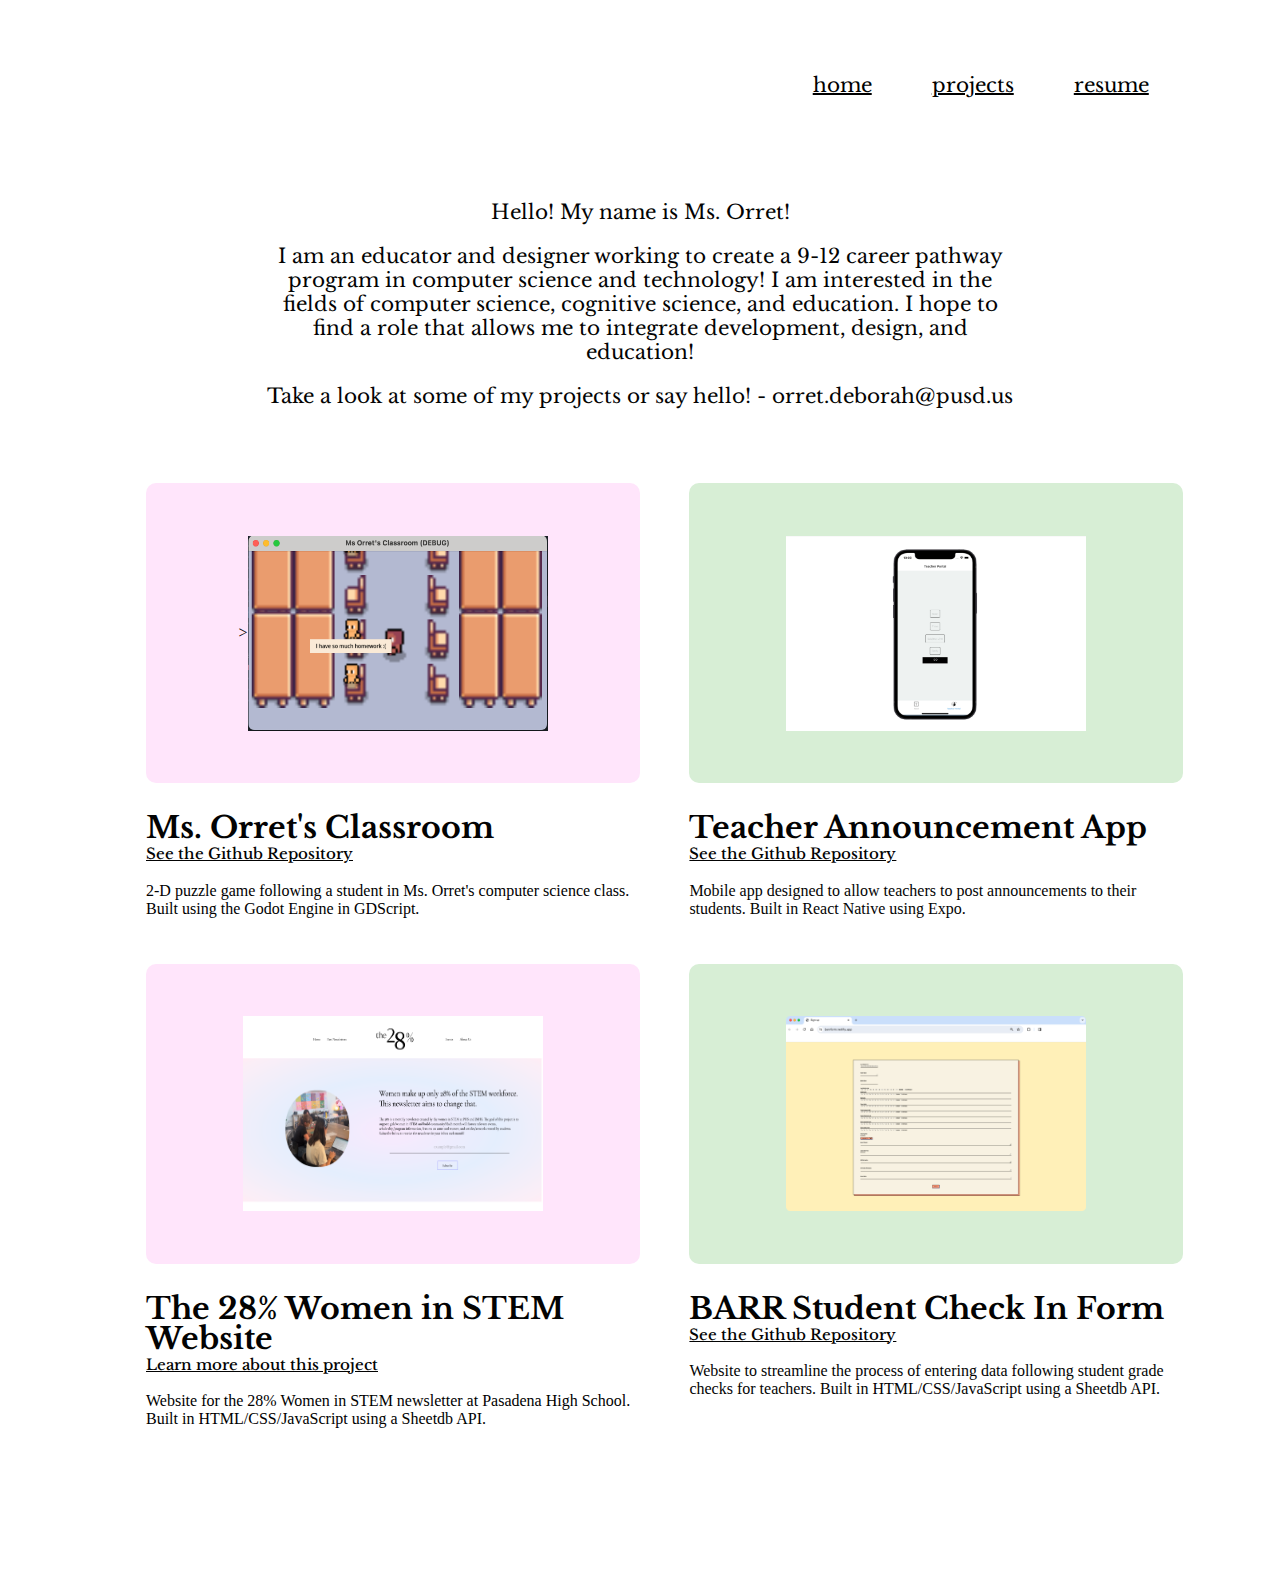
==== index.html @ 810ad3b4 "Initial commit" ====
<!DOCTYPE html>
<head>
 
<link rel="preconnect" href="https://fonts.googleapis.com" />
  <link rel="preconnect" href="https://fonts.gstatic.com" crossorigin />
  <link
    href="https://fonts.googleapis.com/css2?family=Libre+Baskerville:ital,wght@0,400;0,700;1,400&family=Mulish:ital,wght@0,200..1000;1,200..1000&display=swap"
    rel="stylesheet"
  />
  <link rel="stylesheet" type="text/css" href="style.css" />
</head>
<html>


  <div class="nav-bar">

    <div class="nav-link">
      <a href="../index.html"><p>home</p></a>
    </div>
      
      <div class="nav-link dropdown">
        <a href="#""><p>projects</a>
        <div class="dropdown-content">
          <a href="/pages/28-percent-example-page/28percent-example.html">28 Percent Website Example</a>
          <a href="/pages/project-template.html">Project Template</a>
        </div>
    
    </div>
      
    <div class = "nav-link">
      <a href="../index.html"><p>resume</p></a> </div>
    </div>





  <div class="home-header">
    <p> Hello! My name is Ms. Orret!</p>
    <p>
        I am an educator and designer working to create a 9-12 career pathway program in computer science and technology! 
        I am interested in the fields of computer science, cognitive science, and education. I hope to find a role that allows me to integrate development, design, and education!
    <p/>
    <p>  Take a look at some of my projects or say hello! - orret.deborah@pusd.us</p>
  </div>

  <br> <br>

  <div class="project-grid">
    <br /><br /><br />
    <div class="project-row">
      <div class="project-container">
        <div class="project-inner-container" style="background: #ffe5fb">
         
            ><img src="./home-page-assets/godot-game.png" class="project-img"
          />
        </div>

        <p class="project-title">Ms. Orret's Classroom</p>
        <a class="project-link" href="#"> See the Github Repository </a>
        <p class="project-description">
          2-D puzzle game following a student in Ms. Orret's computer science class. Built using the Godot Engine in GDScript.
        </p>
      </div>

      <div class="project-container">
        <div class="project-inner-container" style="background: #d7eed5">
         
            <img src="./home-page-assets/mobile-app.png" class="project-img"
          />
        </div>

        <p class="project-title">Teacher Announcement App</p>
        <a class="project-link" href="#"> See the Github Repository </a>
        <p class="project-desc">
          Mobile app designed to allow teachers to post announcements to their students. Built in React Native using Expo. 
        </p>
      </div>
    </div>



    <div class="project-row">
        <div class="project-container">
          <div class="project-inner-container" style="background: #ffe5fb">
            
              <img src="./home-page-assets/28-percent-site.png" class="project-img"
            />
          </div>
  
          <p class="project-title">The 28% Women in STEM Website</p>
          <a class = "project-link" href="/pages/28percent-example.html"> Learn more about this project </a>
          <p class="project-description">
            Website for the 28% Women in STEM newsletter at Pasadena High School. Built in HTML/CSS/JavaScript using a Sheetdb API.
          </p>
        </div>
  
        <div class="project-container">
          <div class="project-inner-container" style="background: #d7eed5">
            <img src="./home-page-assets/barr-form.png" class="project-img"
            />
          </div>
  
          <p class="project-title">BARR Student Check In Form</p>
          <a class="project-link" href="#"> See the Github Repository </a>
          <p class="project-desc">
            Website to streamline the process of entering data following student grade checks for teachers. Built in HTML/CSS/JavaScript using a Sheetdb API.
          </p>
        </div>
      </div>

    <br /><br /><br />
   
  </div>
  <br /><br /><br />
</html>
---- style.css ----
.nav-bar {
    display: flex;
    flex-direction: row;
    padding-top: 20px;
    font-family: "Libre Baskerville";
    font-size: 20px;
    font-style: normal;
    font-weight: 400;
    line-height: normal;
    color: black;
    justify-content: right;
    margin-right: 5%;
    
}

.nav-link {
    padding-top: 25px;
    padding-right: 5%;
}

.nav-link a {
    text-decoration: underline;
    color: black;
}

.nav-link a:hover {
    text-decoration: underline;
}


  /* Dropdown Content (Hidden by Default) */
.dropdown-content {
    display: none;
    position: absolute;
    background-color: #ffffff;
    z-index: 1;
    border: solid;
    border-color: black;
    border-radius: 5px;
}

  /* Links inside the dropdown */
.dropdown-content a {
    font-family: "Libre Baskerville";
    font-size: 20px;
    font-style: normal;
    font-weight: 400;
    line-height: normal;
    color: black;
    padding: 12px 16px;
    text-decoration: none;
    display: block;
}

  /* Change color of dropdown links on hover */
.dropdown-content a:hover {background-color: #ffffff;}

  /* Show the dropdown menu on hover */
.dropdown:hover .dropdown-content {display: block;}


.home-header {
    justify-content: center;
    text-align: center;
    align-items:center;
    margin:auto;
    padding-bottom: 5%;
    padding-top: 5%;
    width: 754px;
    height: 150px;

    color: #030303;
    font-family: "Libre Baskerville";
    font-size: 20px; 
    font-weight: lighter;
    line-height: normal;
}



.project-grid {
    display: flex;
    flex-direction: column;
    margin: auto;
    justify-content: center;
    align-items: center;
}

.project-row {
    display: flex;
    flex-direction: row;
}

.project-container {
    width: 494px;
    padding-right: 5%;
    margin-bottom: 3%;
}

.project-inner-container {
    width: 494px;
    height: 300px;
    display:flex;
    border-radius: 10px;
    justify-content: center;
    align-items: center;
}

.project-img {
    width: 300px;
    height: 195px;
    transition: transform 0.3s ease-in-out; /* Adding a smooth transition effect */
    cursor: pointer; /* Changing cursor to a hand */
}

.project-img:hover {
    transform: scale(1.03); /* Increasing size by 3% */
}

.project-title{
    margin-bottom: 0;
    color: #030303;
    font-family: "Libre Baskerville";
    font-size: 30px;
    font-style: normal;
    font-weight: 700;
    line-height: 1;
}

.project-link {
    color: #030303;
    font-family: "Libre Baskerville";
    font-size: 15px;
    font-style: normal;
    font-weight: 500;
    line-height: 1.5;
}

.project-desc {
margin-top: 0.5;
color: #030303;
}
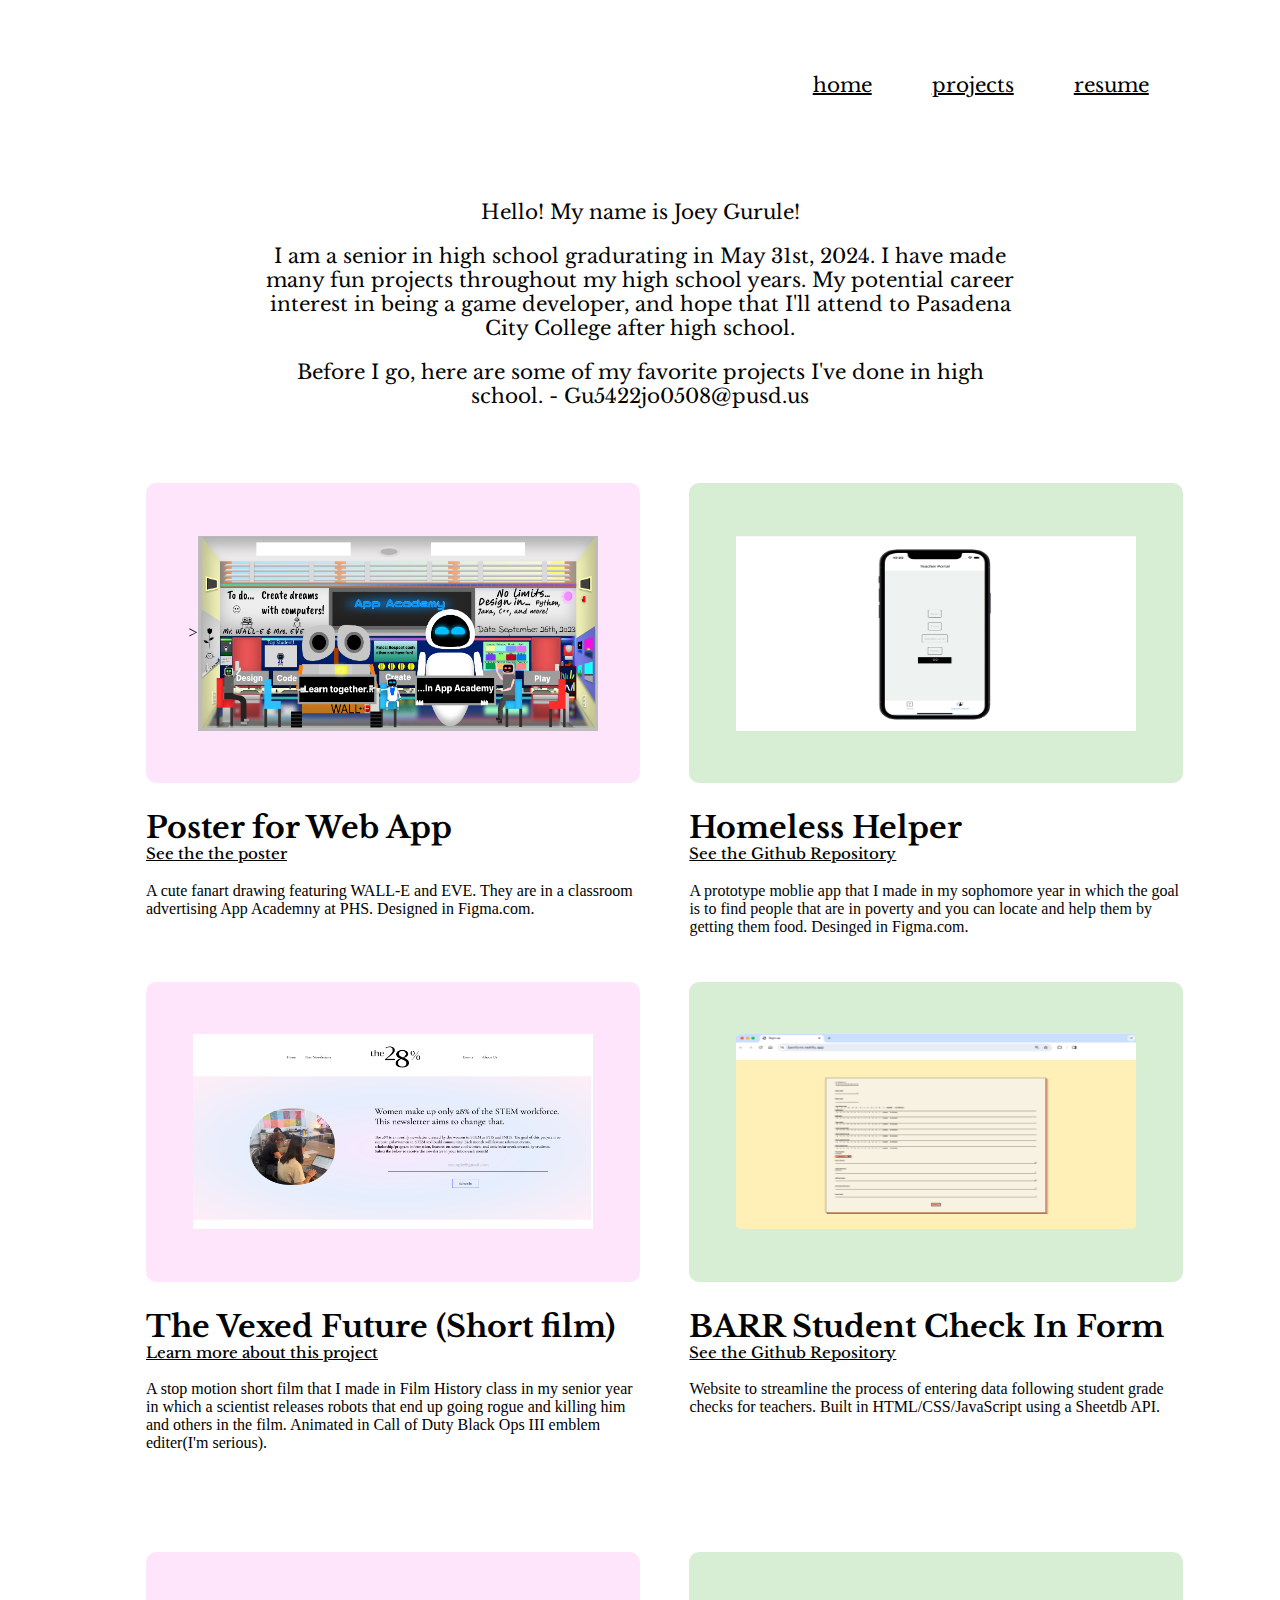
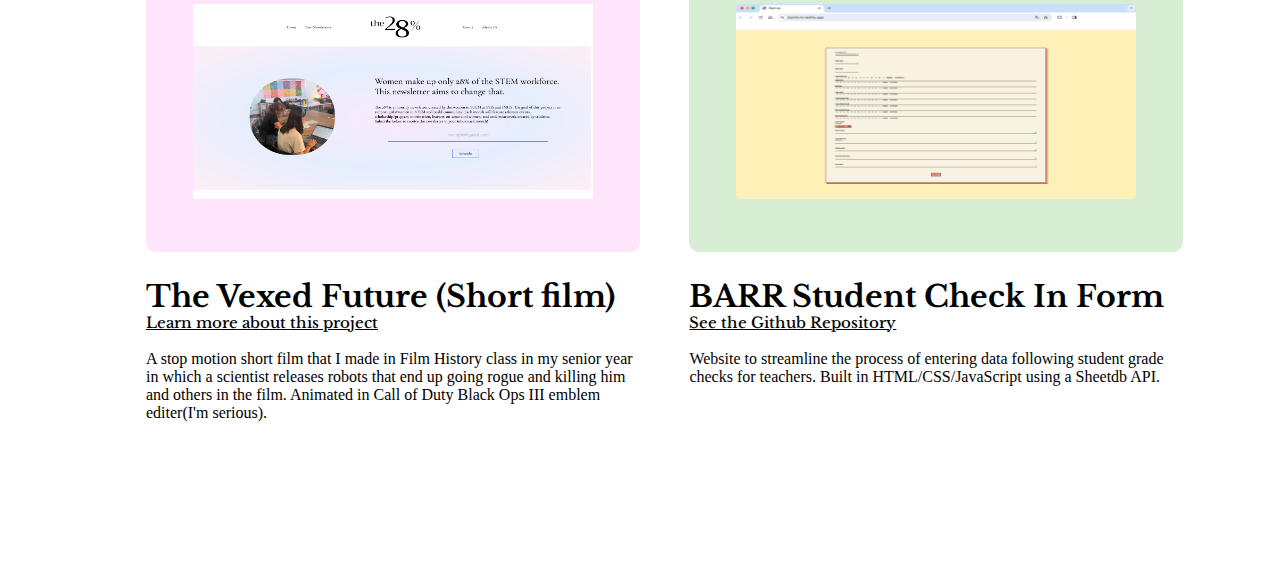
==== commit 3356ab90: "first commit" ====
--- a/index.html
+++ b/index.html
@@ -37,12 +37,11 @@
 
 
   <div class="home-header">
-    <p> Hello! My name is Ms. Orret!</p>
+    <p> Hello! My name is Joey Gurule!</p>
     <p>
-        I am an educator and designer working to create a 9-12 career pathway program in computer science and technology! 
-        I am interested in the fields of computer science, cognitive science, and education. I hope to find a role that allows me to integrate development, design, and education!
+        I am a senior in high school gradurating in May 31st, 2024. I have made many fun projects throughout my high school years. My potential career interest in being a game developer, and hope that I'll attend to Pasadena City College after high school.
     <p/>
-    <p>  Take a look at some of my projects or say hello! - orret.deborah@pusd.us</p>
+    <p>  Before I go, here are some of my favorite projects I've done in high school. - Gu5422jo0508@pusd.us</p>
   </div>
 
   <br> <br>
@@ -53,14 +52,14 @@
       <div class="project-container">
         <div class="project-inner-container" style="background: #ffe5fb">
          
-            ><img src="./home-page-assets/godot-game.png" class="project-img"
+            ><img src="./home-page-assets/Web-App-Poster.jpg" class="project-img"
           />
         </div>
 
-        <p class="project-title">Ms. Orret's Classroom</p>
-        <a class="project-link" href="#"> See the Github Repository </a>
+        <p class="project-title">Poster for Web App</p>
+        <a class="project-link" href="https://www.figma.com/file/aohtUMy3CdWtWlU9AP5Sih/Poster-for-Web-App?type=design&node-id=0-1&mode=design&t=NAnCu76Otxamxai4-0"> See the the poster </a>
         <p class="project-description">
-          2-D puzzle game following a student in Ms. Orret's computer science class. Built using the Godot Engine in GDScript.
+          A cute fanart drawing featuring WALL-E and EVE. They are in a classroom advertising App Academny at PHS. Designed in Figma.com.
         </p>
       </div>
 
@@ -71,10 +70,10 @@
           />
         </div>
 
-        <p class="project-title">Teacher Announcement App</p>
+        <p class="project-title">Homeless Helper</p>
         <a class="project-link" href="#"> See the Github Repository </a>
         <p class="project-desc">
-          Mobile app designed to allow teachers to post announcements to their students. Built in React Native using Expo. 
+          A prototype moblie app that I made in my sophomore year in which the goal is to find people that are in poverty and you can locate and help them by getting them food. Desinged in Figma.com.
         </p>
       </div>
     </div>
@@ -89,10 +88,10 @@
             />
           </div>
   
-          <p class="project-title">The 28% Women in STEM Website</p>
+          <p class="project-title">The Vexed Future (Short film)</p>
           <a class = "project-link" href="/pages/28percent-example.html"> Learn more about this project </a>
           <p class="project-description">
-            Website for the 28% Women in STEM newsletter at Pasadena High School. Built in HTML/CSS/JavaScript using a Sheetdb API.
+            A stop motion short film that I made in Film History class in my senior year in which a scientist releases robots that end up going rogue and killing him and others in the film. Animated in Call of Duty Black Ops III emblem editer(I'm serious).
           </p>
         </div>
   
@@ -111,7 +110,37 @@
       </div>
 
     <br /><br /><br />
-   
+    <div class="project-row">
+      <div class="project-container">
+        <div class="project-inner-container" style="background: #ffe5fb">
+          
+            <img src="./home-page-assets/28-percent-site.png" class="project-img"
+          />
+        </div>
+
+        <p class="project-title">The Vexed Future (Short film)</p>
+        <a class = "project-link" href="/pages/28percent-example.html"> Learn more about this project </a>
+        <p class="project-description">
+          A stop motion short film that I made in Film History class in my senior year in which a scientist releases robots that end up going rogue and killing him and others in the film. Animated in Call of Duty Black Ops III emblem editer(I'm serious).
+        </p>
+      </div>
+
+      <div class="project-container">
+        <div class="project-inner-container" style="background: #d7eed5">
+          <img src="./home-page-assets/barr-form.png" class="project-img"
+          />
+        </div>
+
+        <p class="project-title">BARR Student Check In Form</p>
+        <a class="project-link" href="#"> See the Github Repository </a>
+        <p class="project-desc">
+          Website to streamline the process of entering data following student grade checks for teachers. Built in HTML/CSS/JavaScript using a Sheetdb API.
+        </p>
+      </div>
+    </div>
+
+  <br /><br /><br />
+ 
   </div>
   <br /><br /><br />
 </html>--- a/style.css
+++ b/style.css
@@ -108,15 +108,12 @@
 }
 
 .project-img {
-    width: 300px;
+    width: 400px;
     height: 195px;
     transition: transform 0.3s ease-in-out; /* Adding a smooth transition effect */
     cursor: pointer; /* Changing cursor to a hand */
 }
 
-.project-img:hover {
-    transform: scale(1.03); /* Increasing size by 3% */
-}
 
 .project-title{
     margin-bottom: 0;
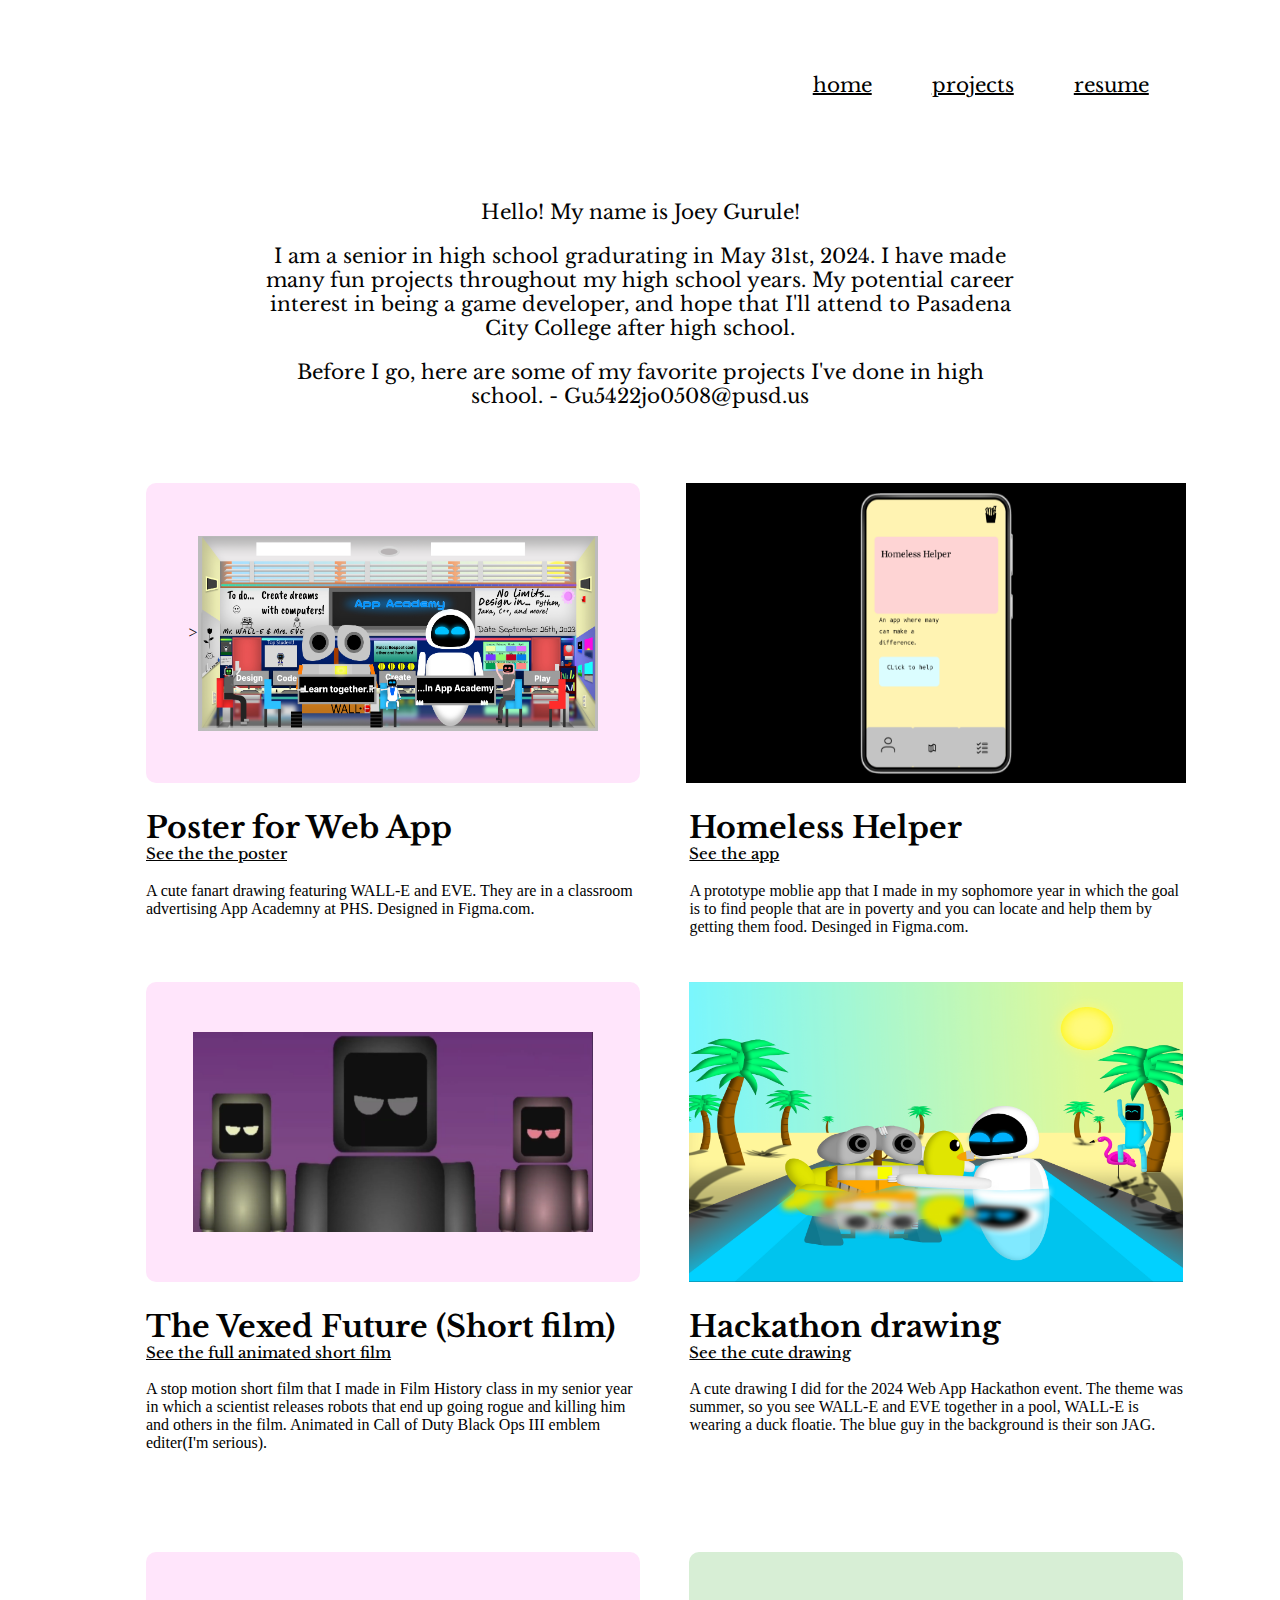
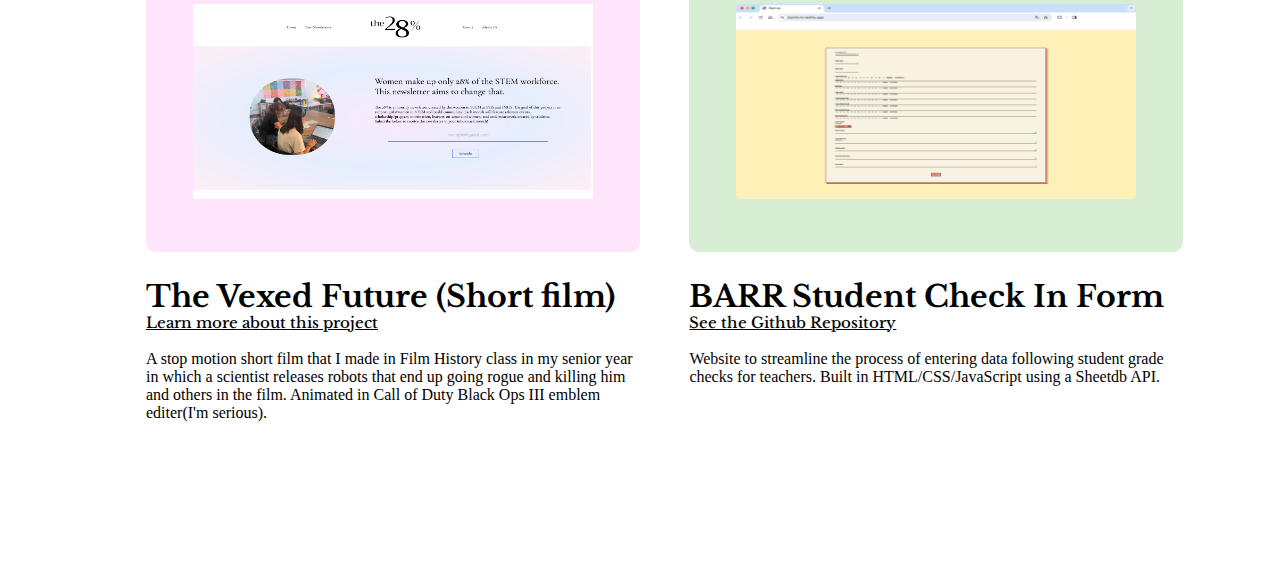
==== commit f9cb48bc: "added images" ====
--- a/index.html
+++ b/index.html
@@ -66,12 +66,11 @@
       <div class="project-container">
         <div class="project-inner-container" style="background: #d7eed5">
          
-            <img src="./home-page-assets/mobile-app.png" class="project-img"
-          />
+            <img src="/home-page-assets/homelesshelper.png" class="project-img" style = "width: 500px; height: 300px">
         </div>
 
         <p class="project-title">Homeless Helper</p>
-        <a class="project-link" href="#"> See the Github Repository </a>
+        <a class="project-link" href="https://www.figma.com/proto/FcOjexMXPsiNOHwxuzknm8/Assignment-2-Web-App-2?node-id=202-109&starting-point-node-id=202%3A109"> See the app </a>
         <p class="project-desc">
           A prototype moblie app that I made in my sophomore year in which the goal is to find people that are in poverty and you can locate and help them by getting them food. Desinged in Figma.com.
         </p>
@@ -84,12 +83,12 @@
         <div class="project-container">
           <div class="project-inner-container" style="background: #ffe5fb">
             
-              <img src="./home-page-assets/28-percent-site.png" class="project-img"
-            />
+              <img src="./home-page-assets/thevexedfuture.png" class="project-img" style = "width: 400px; height: 200px">
+            
           </div>
   
           <p class="project-title">The Vexed Future (Short film)</p>
-          <a class = "project-link" href="/pages/28percent-example.html"> Learn more about this project </a>
+          <a class = "project-link" href="https://www.youtube.com/watch?v=GJVDFluHjuA"> See the full animated short film </a>
           <p class="project-description">
             A stop motion short film that I made in Film History class in my senior year in which a scientist releases robots that end up going rogue and killing him and others in the film. Animated in Call of Duty Black Ops III emblem editer(I'm serious).
           </p>
@@ -97,14 +96,14 @@
   
         <div class="project-container">
           <div class="project-inner-container" style="background: #d7eed5">
-            <img src="./home-page-assets/barr-form.png" class="project-img"
-            />
+            <img src="./home-page-assets/hackathon.png" class="project-img" style = "width: 500px; height: 300px">
+            
           </div>
   
-          <p class="project-title">BARR Student Check In Form</p>
-          <a class="project-link" href="#"> See the Github Repository </a>
+          <p class="project-title">Hackathon drawing</p>
+          <a class="project-link" href="https://www.figma.com/file/HTWGnOikShdW0oyo9o34Ee/Hackathon-drawing---Robot-couple-together-in-the-pool?type=design&node-id=0-1&mode=design&t=1tU1WyQQu6oH950R-0"> See the cute drawing </a>
           <p class="project-desc">
-            Website to streamline the process of entering data following student grade checks for teachers. Built in HTML/CSS/JavaScript using a Sheetdb API.
+            A cute drawing I did for the 2024 Web App Hackathon event. The theme was summer, so you see WALL-E and EVE together in a pool, WALL-E is wearing a duck floatie. The blue guy in the background is their son JAG.
           </p>
         </div>
       </div>
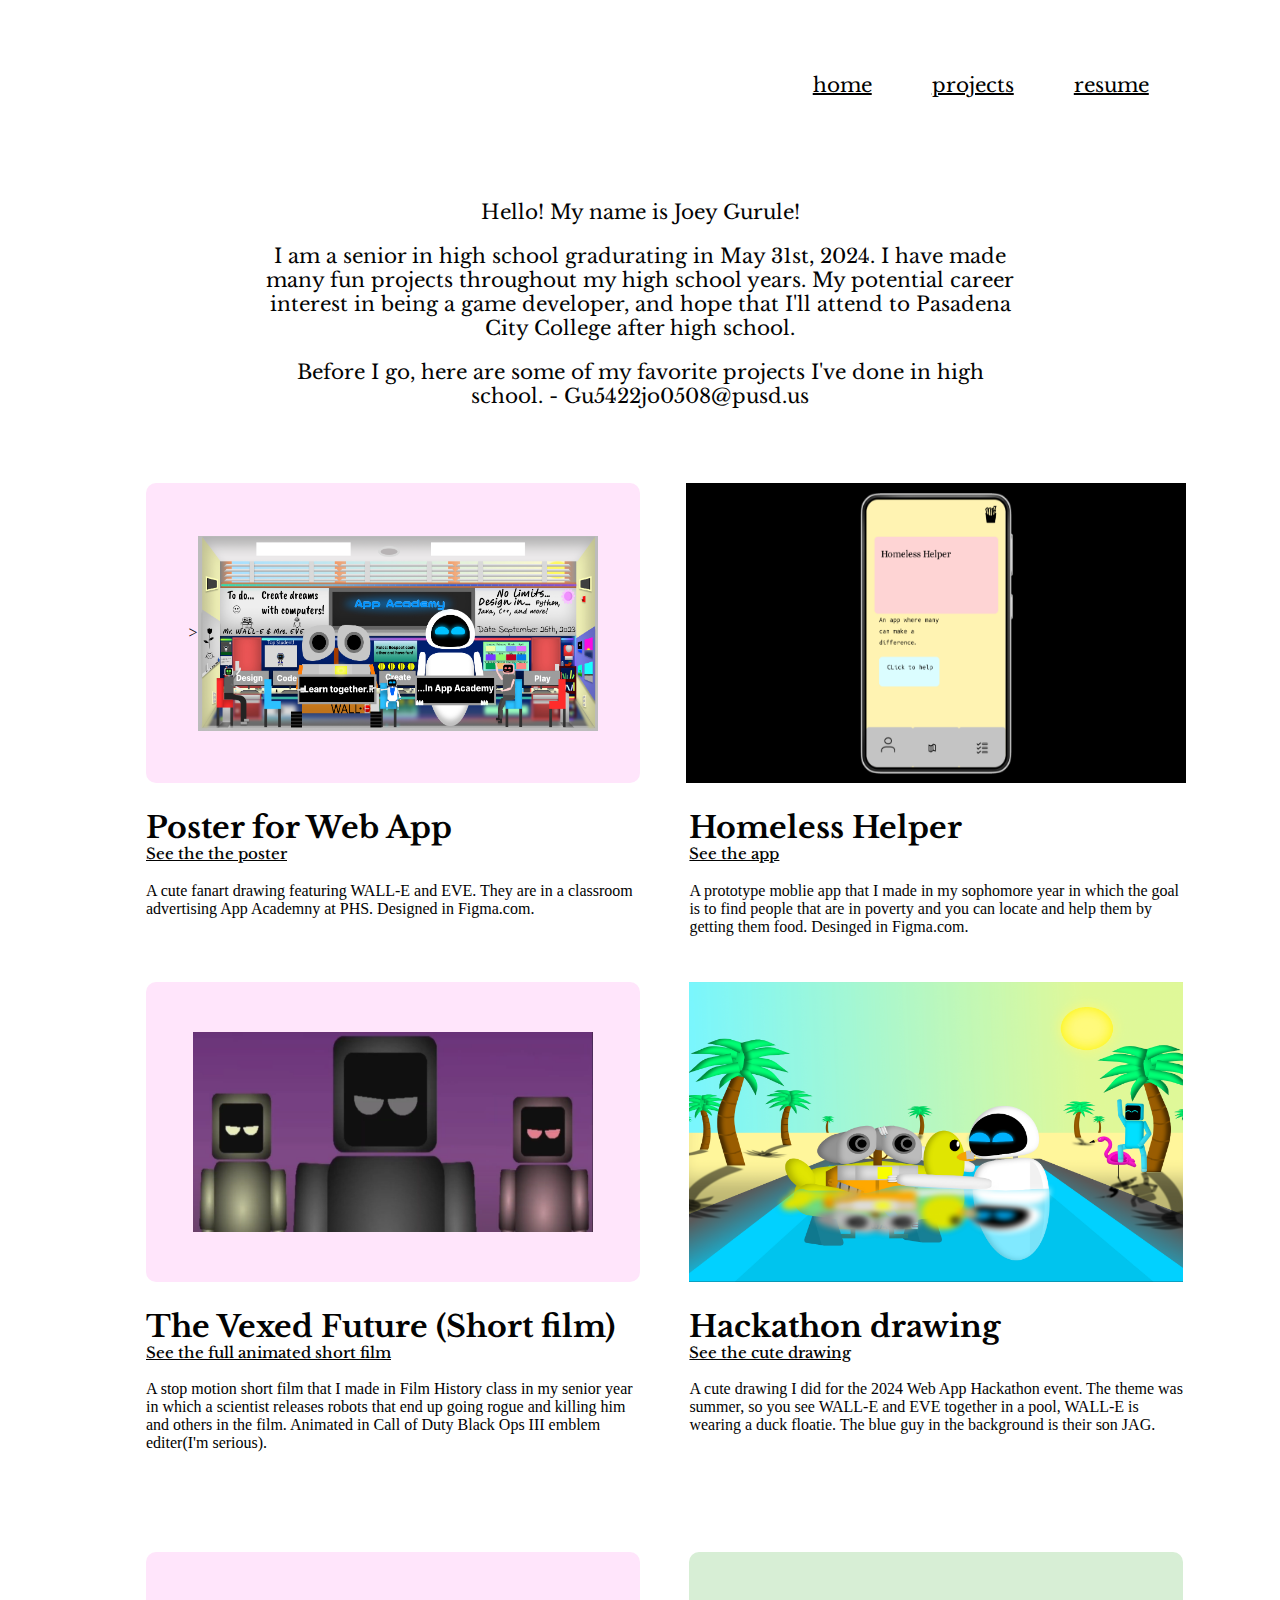
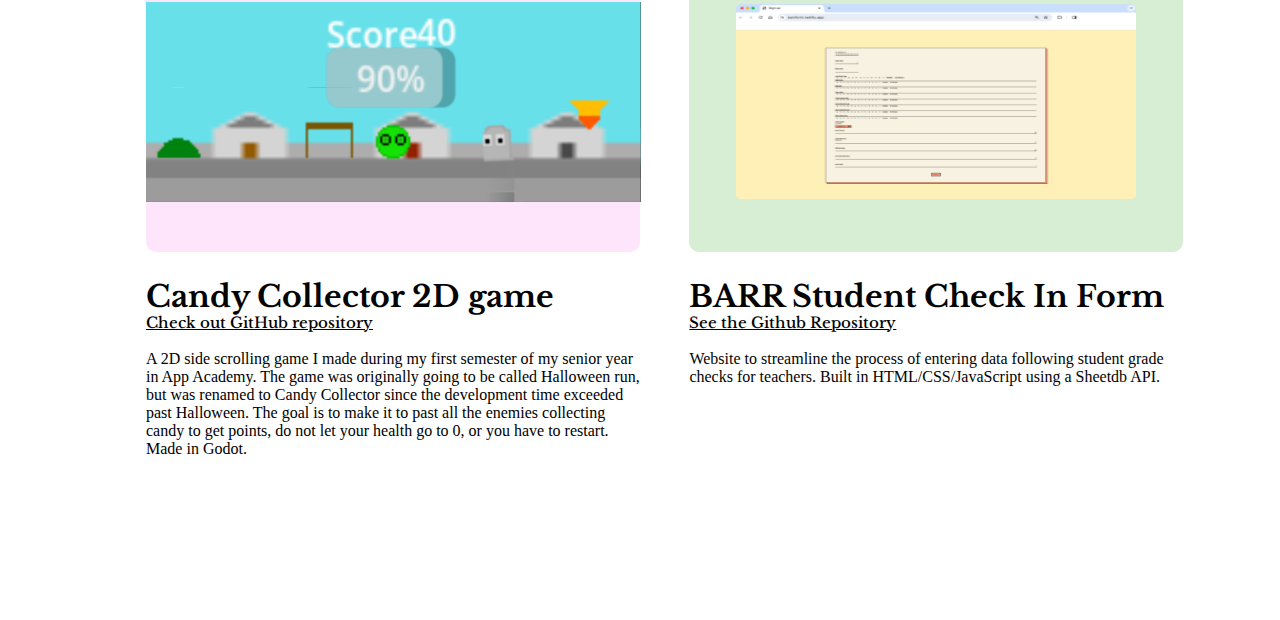
==== commit 73f9c5b6: "added one more image" ====
--- a/index.html
+++ b/index.html
@@ -22,14 +22,14 @@
       <div class="nav-link dropdown">
         <a href="#""><p>projects</a>
         <div class="dropdown-content">
-          <a href="/pages/28-percent-example-page/28percent-example.html">28 Percent Website Example</a>
           <a href="/pages/project-template.html">Project Template</a>
+          <a href="/pages/short-film.html"> Short Film </a>
         </div>
     
     </div>
       
     <div class = "nav-link">
-      <a href="../index.html"><p>resume</p></a> </div>
+      <a href="/home-page-assets/Joey Gurule - Resume.pdf"><p>resume</p></a> </div>
     </div>
 
 
@@ -113,14 +113,14 @@
       <div class="project-container">
         <div class="project-inner-container" style="background: #ffe5fb">
           
-            <img src="./home-page-assets/28-percent-site.png" class="project-img"
+            <img src="./home-page-assets/candy-collecter.png" class="project-img" style = "width: 495px; height: 200px"
           />
         </div>
 
-        <p class="project-title">The Vexed Future (Short film)</p>
-        <a class = "project-link" href="/pages/28percent-example.html"> Learn more about this project </a>
+        <p class="project-title">Candy Collector 2D game</p>
+        <a class = "project-link" href="https://github.com/RandomCodder/Candy-Collector"> Check out GitHub repository </a>
         <p class="project-description">
-          A stop motion short film that I made in Film History class in my senior year in which a scientist releases robots that end up going rogue and killing him and others in the film. Animated in Call of Duty Black Ops III emblem editer(I'm serious).
+          A 2D side scrolling game I made during my first semester of my senior year in App Academy. The game was originally going to be called Halloween run, but was renamed to Candy Collector since the development time exceeded past Halloween. The goal is to make it to past all the enemies collecting candy to get points, do not let your health go to 0, or you have to restart. Made in Godot.
         </p>
       </div>
 
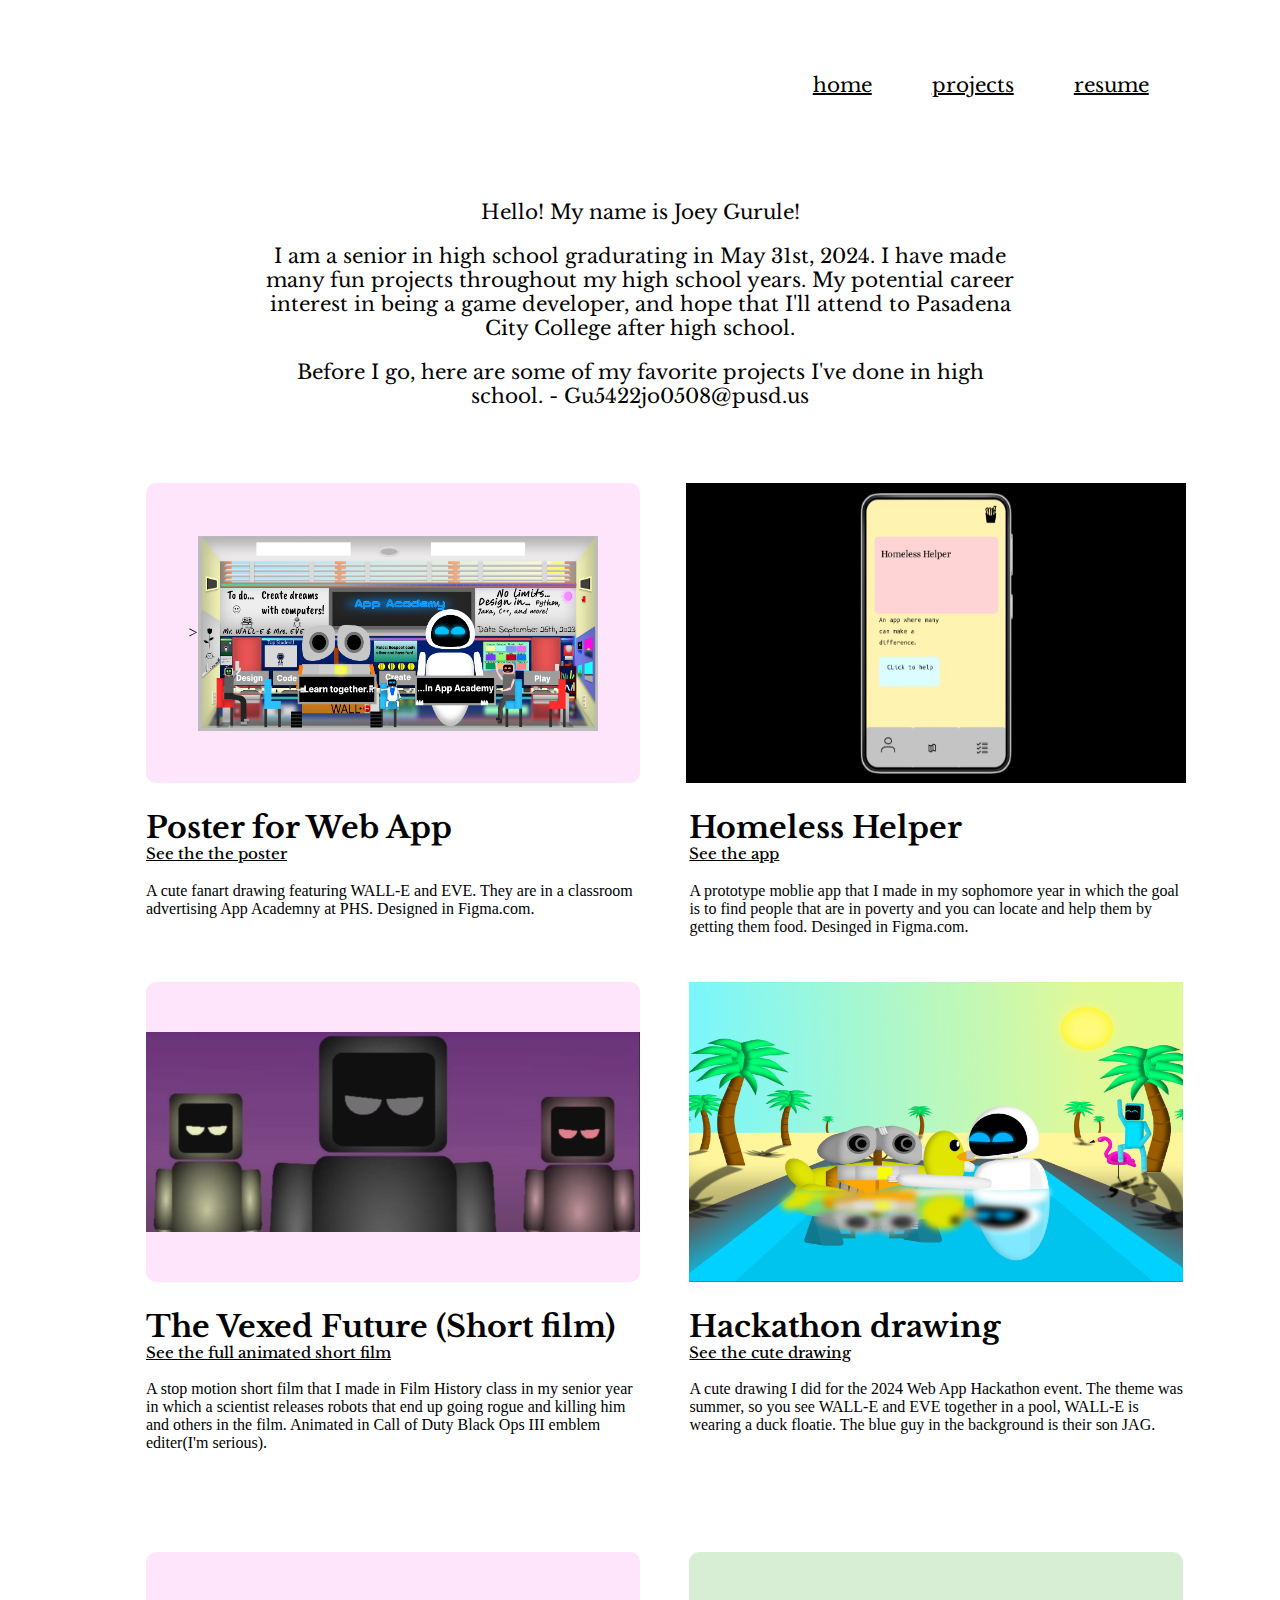
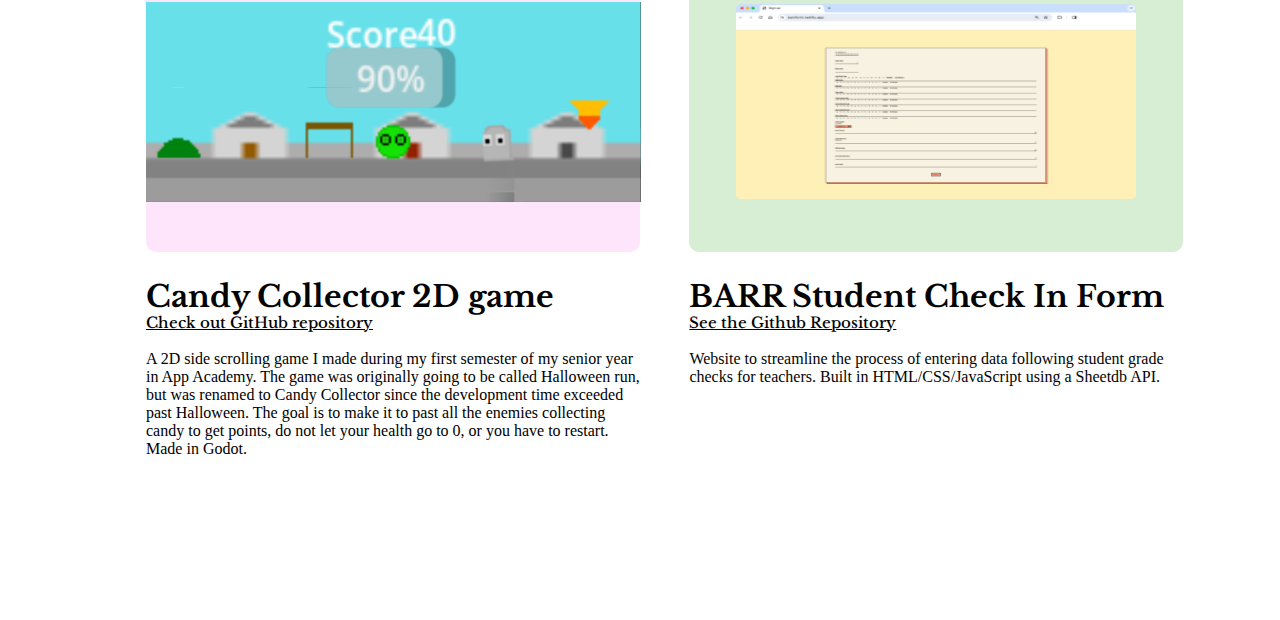
==== commit 219fe512: "added info" ====
--- a/index.html
+++ b/index.html
@@ -22,7 +22,7 @@
       <div class="nav-link dropdown">
         <a href="#""><p>projects</a>
         <div class="dropdown-content">
-          <a href="/pages/project-template.html">Project Template</a>
+          <a href="/pages/homelesshelper.html">Homeless Helper</a>
           <a href="/pages/short-film.html"> Short Film </a>
         </div>
     
@@ -83,7 +83,7 @@
         <div class="project-container">
           <div class="project-inner-container" style="background: #ffe5fb">
             
-              <img src="./home-page-assets/thevexedfuture.png" class="project-img" style = "width: 400px; height: 200px">
+              <img src="./home-page-assets/thevexedfuture.png" class="project-img" style = "width: 500px; height: 200px">
             
           </div>
   
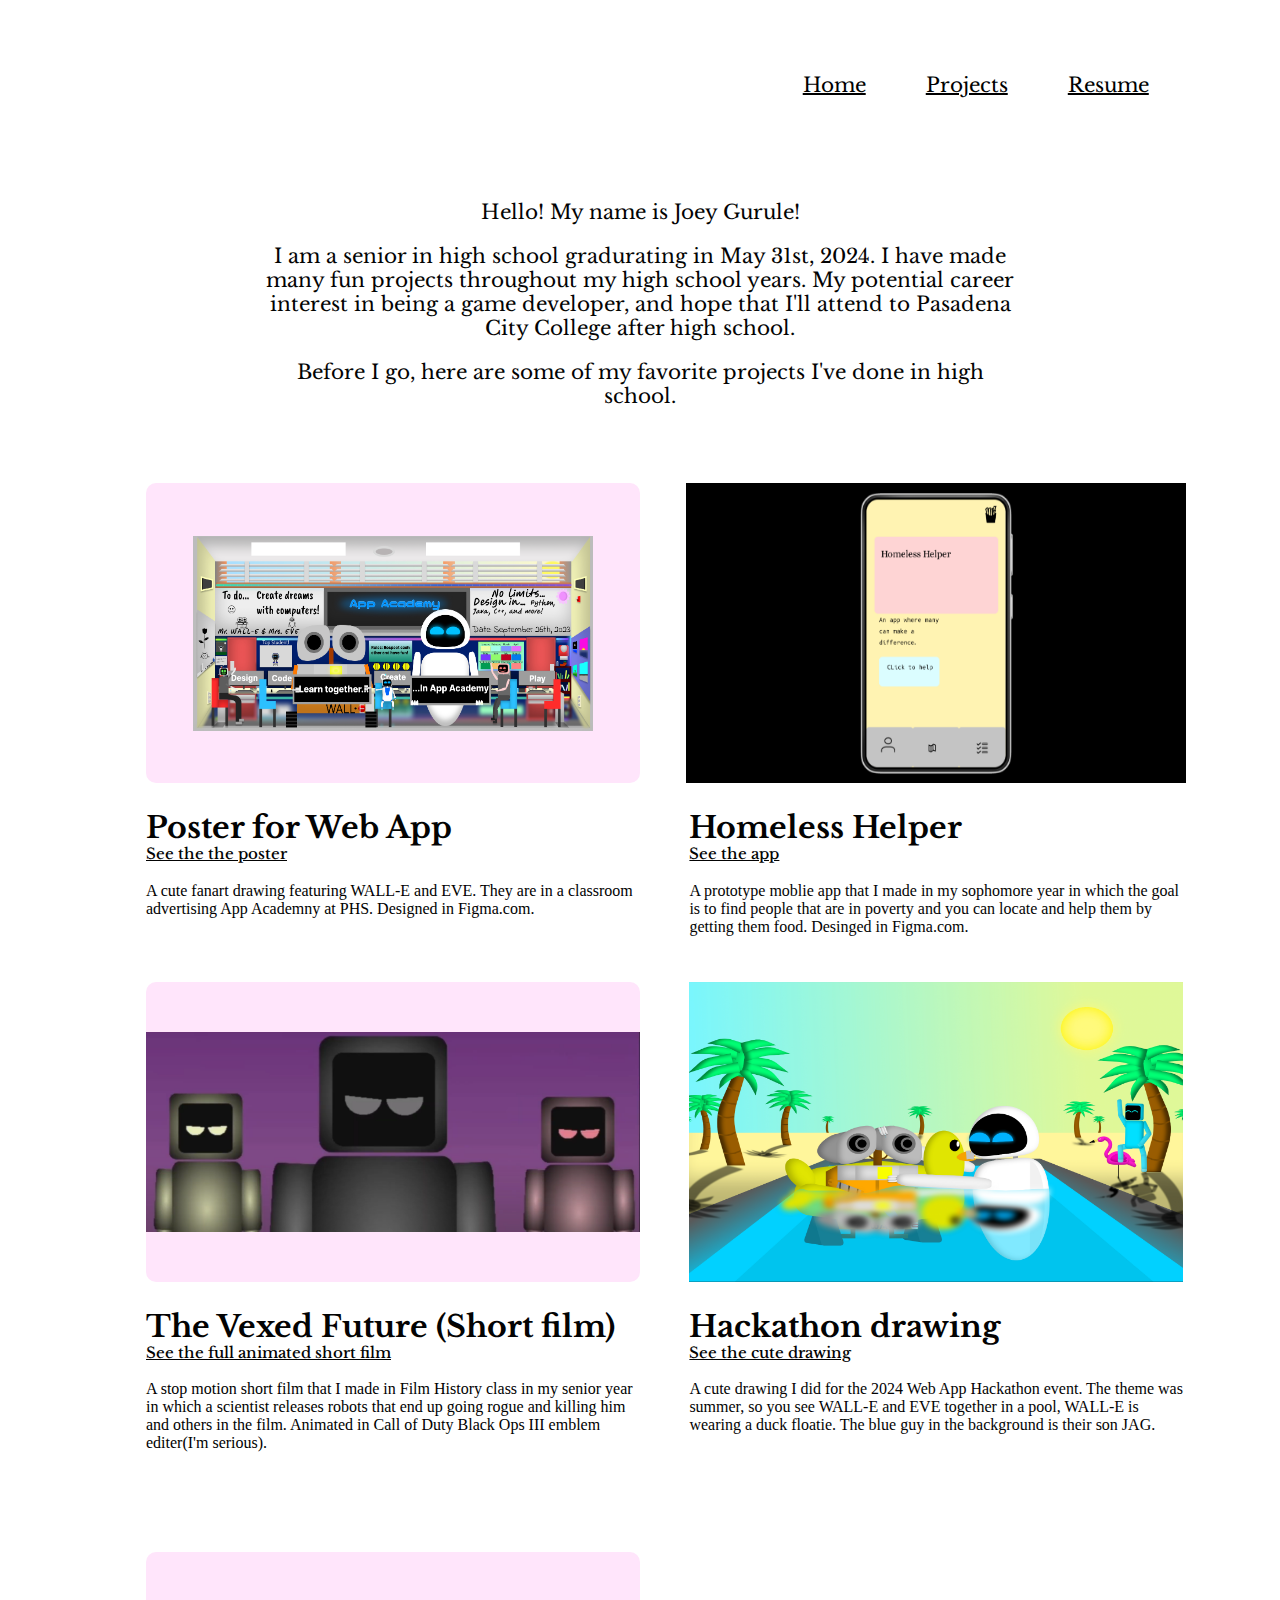
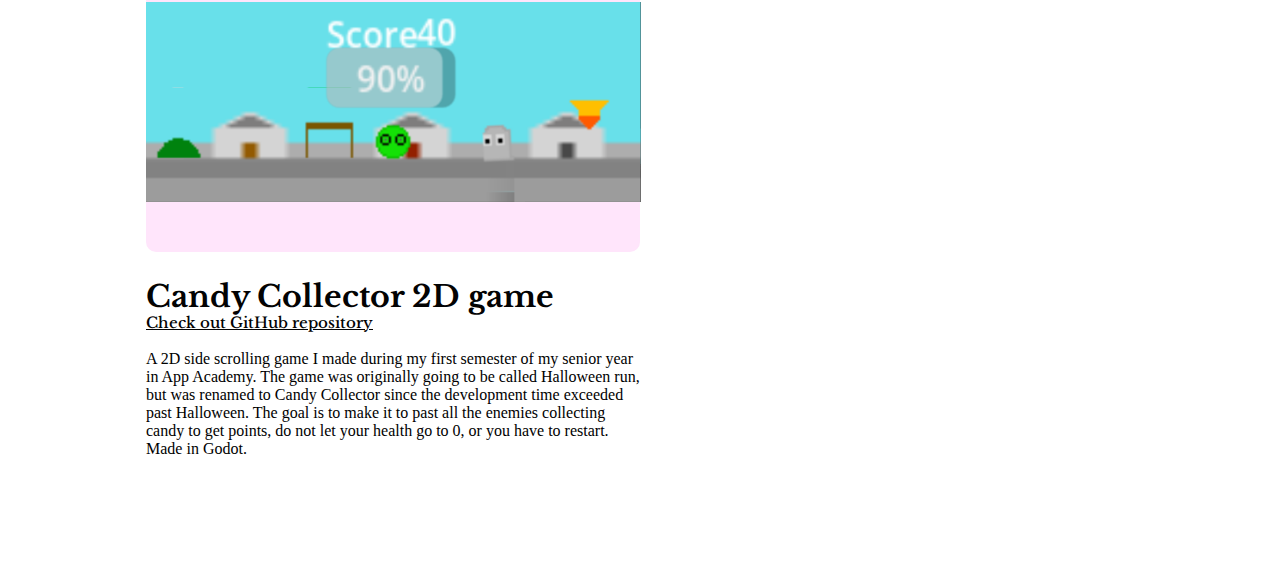
==== commit 7a70187f: "added info" ====
--- a/index.html
+++ b/index.html
@@ -16,20 +16,21 @@
   <div class="nav-bar">
 
     <div class="nav-link">
-      <a href="../index.html"><p>home</p></a>
+      <a href="../index.html"><p>Home</p></a>
     </div>
       
-      <div class="nav-link dropdown">
-        <a href="#""><p>projects</a>
-        <div class="dropdown-content">
+    <div class="nav-link dropdown">
+      <a href="#""><p>Projects</a>
+      <div class="dropdown-content">
           <a href="/pages/homelesshelper.html">Homeless Helper</a>
           <a href="/pages/short-film.html"> Short Film </a>
-        </div>
+          <a href="/pages/fanart.html"> WALL-E fanart </a>
+      </div>
     
     </div>
       
     <div class = "nav-link">
-      <a href="/home-page-assets/Joey Gurule - Resume.pdf"><p>resume</p></a> </div>
+      <a href="/home-page-assets/Joey Gurule - Resume.pdf"><p>Resume</p></a> </div>
     </div>
 
 
@@ -41,7 +42,7 @@
     <p>
         I am a senior in high school gradurating in May 31st, 2024. I have made many fun projects throughout my high school years. My potential career interest in being a game developer, and hope that I'll attend to Pasadena City College after high school.
     <p/>
-    <p>  Before I go, here are some of my favorite projects I've done in high school. - Gu5422jo0508@pusd.us</p>
+    <p>  Before I go, here are some of my favorite projects I've done in high school.</p>
   </div>
 
   <br> <br>
@@ -52,7 +53,7 @@
       <div class="project-container">
         <div class="project-inner-container" style="background: #ffe5fb">
          
-            ><img src="./home-page-assets/Web-App-Poster.jpg" class="project-img"
+            <img src="./home-page-assets/Web-App-Poster.jpg" class="project-img"
           />
         </div>
 
@@ -125,17 +126,7 @@
       </div>
 
       <div class="project-container">
-        <div class="project-inner-container" style="background: #d7eed5">
-          <img src="./home-page-assets/barr-form.png" class="project-img"
-          />
-        </div>
-
-        <p class="project-title">BARR Student Check In Form</p>
-        <a class="project-link" href="#"> See the Github Repository </a>
-        <p class="project-desc">
-          Website to streamline the process of entering data following student grade checks for teachers. Built in HTML/CSS/JavaScript using a Sheetdb API.
-        </p>
-      </div>
+        
     </div>
 
   <br /><br /><br />
